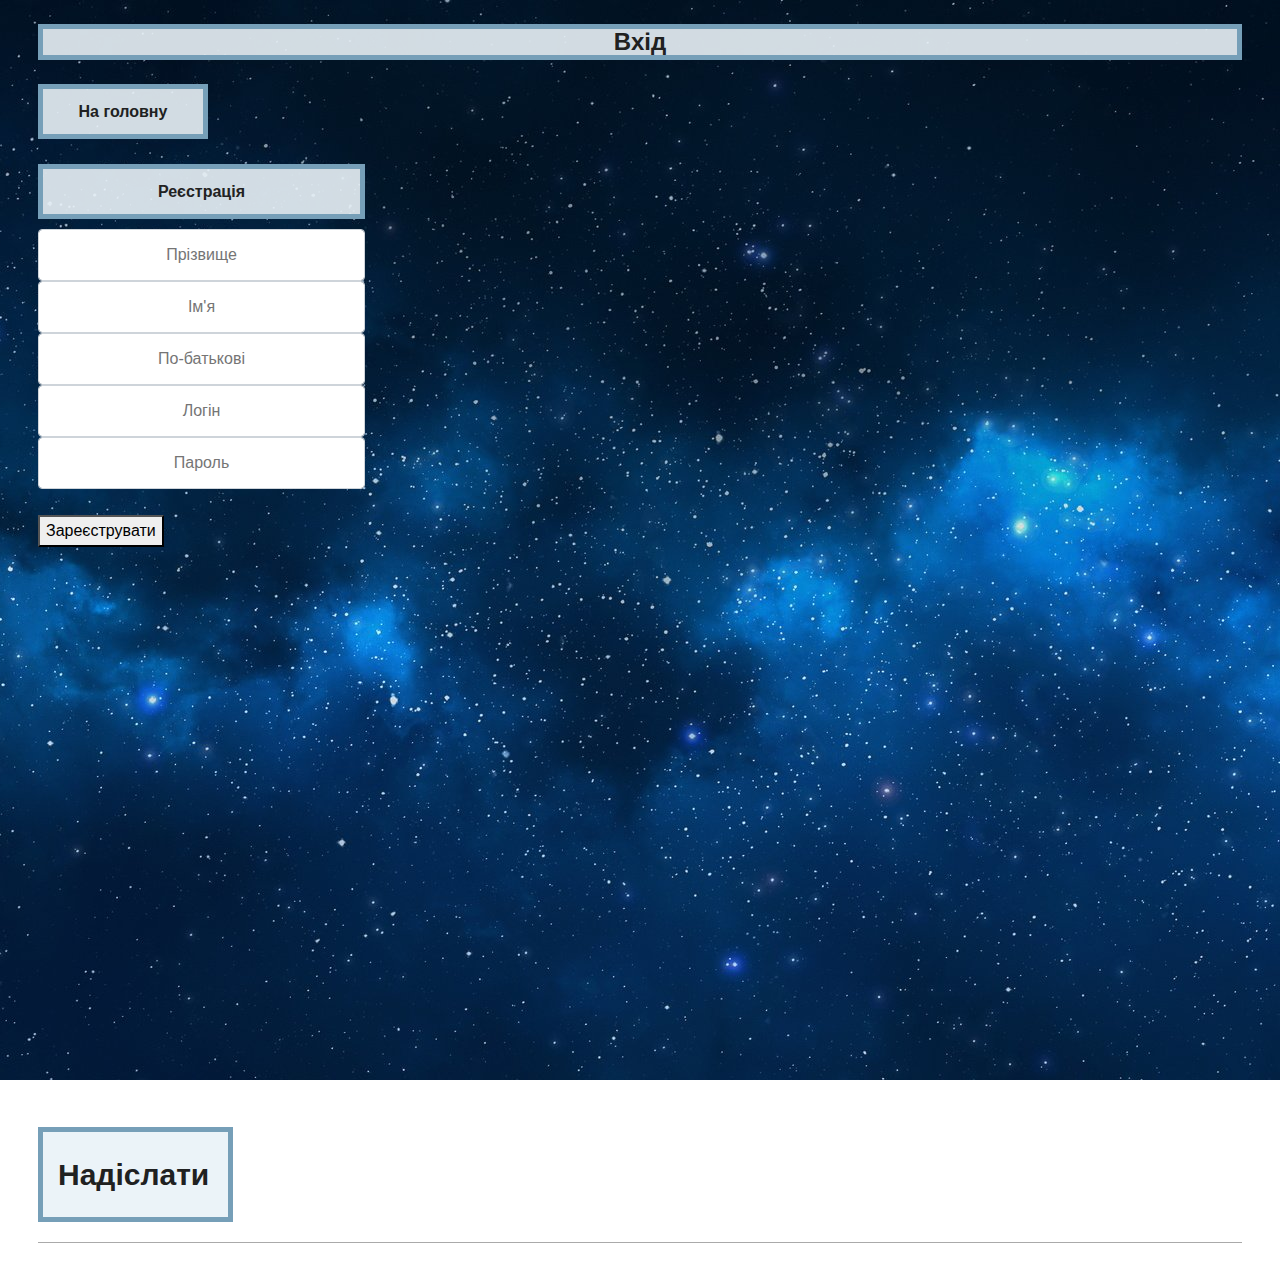
==== reglog.html @ 59780fc7 "Add files via upload" ====
<!DOCTYPE html>
<html lang="ua">
  <head>
    <title>ІСПД - Інформаційна система приватних досліджень</title>
    <link rel="stylesheet" href="style.css">
  </head>
  <body>
    <header>
      <p class="page-title">Вхід</p>
      <nav class="navigation">
        <a href="index.html">На головну</a>
      </nav>
    </header>
   <main>
    <div class="reg"><b>Реєстрація</div>
      <form action="check.php" method="post">
        <input type="text" class="form-control" name="FName" id="fname" placeholder="Прізвище">
        <input type="text" class="form-control" name="Name" id="name" placeholder="Ім'я">
        <input type="text" class="form-control" name="SName" id="sname" placeholder="По-батькові">
        <input type="text" class="form-control" name="login" id="login" placeholder="Логін">
        <input type="password" class="form-control" name="pass" id="pass" placeholder="Пароль"><br>
        <button class="btn btn-success" type="submit">Зареєструвати</button>
      </form>
    </main>
    <aside class="part"><a href="area.html">
          <p>Надіслати</p>
    </aside>
    <footer>
      © 2022 Всі права захищено.
    </footer>
  </body>
</html>
---- style.css ----
body {
  padding: 0 30px;
  font-size: 16px;
  line-height: 26px;
  font-family: "Palatino Linotype", sans-serif;
  color: #222222;

  background: #ffffff url("img/space.jpg") no-repeat top center;
}

.head {
width: 100%;
height: 100px;
background-color: rgba(233, 242, 247, 0.9);
border: 5px solid rgba(118, 159, 184, 1);

}

h1 {
  font-size: 24px;
  line-height: normal;
}

h2 {
  font-size: 24px;
  line-height: normal;
}

.navigation {
  text-align: center;
  line-height: 5px;
  width: 120px;
  margin-bottom: 10px;
  padding: 20px;
  font-weight: bold;
  background-color: rgba(233, 242, 247, 0.9);
  border: 5px solid rgba(118, 159, 184, 1);

}
  .reg {
  text-align: center;
  line-height: 5px;
  width: 23%;
  margin-top: 25px;
  margin-bottom: 10px;
  padding: 20px;
  font-weight: bold;
  background-color: rgba(233, 242, 247, 0.9);
  border: 5px solid rgba(118, 159, 184, 1);

  color: #222222;
}

.navigation ul {
  list-style: none;  
}

.navigation li {
  margin-bottom: 5px;
}

.navigation a {
  color: #ffffff;
}

.ds {
  padding: 30px;
  margin-top: 20px;
  margin-bottom: 235px;
  color: #ffffff;
  font-weight: bold;
  font-size: 18px;
}

.choice {
vertical-align: top;
outline-width: 50px;
width: 25%;
float: left;
height: 120px;
padding-top: 40px;
padding-bottom: 140px;
padding-left: 15px;
padding-right: 15px;
text-align: center;
color: #ffffff;
font-size: 20px;
font-weight: bold;
margin-top: 20px;
margin-left: 65px;
margin-right: 50px;
background-color: rgba(233, 242, 247, 0.9);
border: 5px solid rgba(118, 159, 184, 1);
}

.form-control{
text-align: center;
display:block;
width:25%;
height:calc(1.5em + .75rem + 2px);
padding:.375rem .75rem;
font-size:1rem;
font-weight:400;
line-height:1.5;
color:#495057;
background-color:#fff;
background-clip:padding-box;
border:1px solid #ced4da;
border-radius:.25rem;
transition:border-color .15s ease-in-out,box-shadow .15s ease-in-out}

button{border-radius:0}button:focus{outline:1px dotted;outline:5px auto -webkit-focus-ring-color}button,input,optgroup,select,textarea{margin:0;font-family:inherit;font-size:inherit;line-height:inherit}button,input{overflow:visible}button,select{text-transform:none}select{word-wrap:normal}[type=button],[type=reset],[type=submit],button{-webkit-appearance:button}[type=button]:not(:disabled),[type=reset]:not(:disabled),[type=submit]:not(:disabled),button:not(:disabled){cursor:pointer}[type=button]::-moz-focus-inner,[type=reset]::-moz-focus-inner,[type=submit]::-moz-focus-inner,button::-moz-focus-inner{padding:0;border-style:none}input[type=checkbox],input[type=radio]{box-sizing:border-box;padding:0}input[type=date],input[type=datetime-local],input[type=month],input[type=time]{-webkit-appearance:listbox}textarea{overflow:auto;resize:vertical}fieldset{min-width:0;padding:0;margin:0;border:0}legend{display:block;width:100%;max-width:100%;padding:0;margin-bottom:.5rem;font-size:1.5rem;line-height:inherit;color:inherit;white-space:normal}progress{vertical-align:baseline}[type=number]::-webkit-inner-spin-button,[type=number]::-webkit-outer-spin-button{height:auto}[type=search]{outline-offset:-2px;-webkit-appearance:none}[type=search]::-webkit-search-decoration{-webkit-appearance:none}::-webkit-file-upload-button{font:inherit;-webkit-appearance:button}

button.close{padding:0;background-color:transparent;border:0;-webkit-appearance:none;-moz-appearance:none;appearance:none}

.bg-primary{background-color:#007bff!important}
a.bg-primary:focus
a.bg-primary:hover
button.bg-primary:focus
button.bg-primary:hover{background-color:#0062cc!important}
.bg-secondary{background-color:#6c757d!important}
a.bg-secondary:focus
a.bg-secondary:hover
button.bg-secondary:focus
button.bg-secondary:hover{background-color:#545b62!important}
.bg-success{background-color:#28a745!important}
a.bg-success:focus
a.bg-success:hover
button.bg-success:focus
button.bg-success:hover{background-color:#1e7e34!important}
.bg-info{background-color:#17a2b8!important}
a.bg-info:focus
a.bg-info:hover
button.bg-info:focus
button.bg-info:hover{background-color:#117a8b!important}
.bg-warning{background-color:#ffc107!important}
a.bg-warning:focus
a.bg-warning:hover
button.bg-warning:focus
button.bg-warning:hover{background-color:#d39e00!important}
.bg-danger{background-color:#dc3545!important}
a.bg-danger:focus
a.bg-danger:hover
button.bg-danger:focus
button.bg-danger:hover{background-color:#bd2130!important}
.bg-light{background-color:#f8f9fa!important}
a.bg-light:focus
a.bg-light:hover
button.bg-light:focus
button.bg-light:hover{background-color:#dae0e5!important}
.bg-dark{background-color:#343a40!important}
a.bg-dark:focus
a.bg-dark:hover
button.bg-dark:focus
button.bg-dark:hover{background-color:#1d2124!important}

.sitename{
width: 17%;
height: 70px;
padding-top: 30px;
float: left;
margin-right: 200px !important;
margin: auto;
text-align: center;
font-size: 24px;
font-weight: bold;
background: url("img/shattle.jpg") no-repeat top center;
}

.namesp{
width: 12%;
height: 45px;
text-align: center;
float: left;
padding-top: 12px;
color: #121414;
font-size: 20px;
font-weight: bold;
margin-top: 15px;
margin-left: 0.5%;
background-color: rgba(233, 242, 247, 0.8);
border: 5px solid rgba(118, 159, 184, 1);
}

.namesp:hover {
background-color: rgba(188, 224, 245, 1);
}

.reglog{
width: 16%;
height: 45px;
text-align: center;
float: left;
padding-top: 12px;
color: #121414;
font-size: 20px;
font-weight: bold;
margin-top: 15px;
margin-left: 0.5%;
background-color: rgba(233, 242, 247, 0.8);
border: 5px solid rgba(118, 159, 184, 1);
}

.reglog:hover {
background-color: rgba(188, 224, 245, 1);
}

.navigation:hover {
background-color: rgba(188, 224, 245, 1);
}

.prof:hover{
background-color: rgba(188, 224, 245, 1);
}

.part:hover{
background-color: rgba(188, 224, 245, 1);
}

.ava {
width: 17%;
float: left;
height: 70px;
padding-top: 30px;
margin-top: 15px;
text-align: center;
height: 60px;
margin: auto;
}

.avatar-container {
  text-align: center;
}

.avatar {
  border-radius: 60%;
}

.page-title {
  text-align: center;
  font-size: 24px;
  font-weight: bold;
  background-color: rgba(233, 242, 247, 0.9);
  border: 5px solid rgba(118, 159, 184, 1);
  color: #202121;
}

.ar {
font-size: 24px;
padding: 120px;
margin-bottom: 20px;
margin-left: 50px;
margin-right: 50px;
}

a[href] {
  color: #202121;
  text-decoration: none;
}

.fp {
font-weight: bold;
font-size: 24px;
margin: 10px;
padding-left: 39%;
color: #ffffff;
margin-top: 10px;
}

.area-1 {
float: left;
padding-top: 30px;
padding-bottom: 30px;
padding-left: 60px;
padding-right: 60px;
width: 290px;
height: 450px;
margin-top: 20px;
margin-right: 100px;
margin-bottom: 10px;
color: #202121;
background-color: rgba(233, 242, 247, 0.9);
border: 5px solid rgba(118, 159, 184, 1);
}

.area-2 {
float: left;
padding-top: 30px;
padding-bottom: 30px;
padding-left: 60px;
padding-right: 60px;
width: 320px;
height: 450px;
margin-top: 20px;
margin-right: 100px;
margin-bottom: 10px;
color: #202121;
background-color: rgba(233, 242, 247, 0.9);
border: 5px solid rgba(118, 159, 184, 1);
}

.profile-1 {
line-height: 30px;
text-align: center;
font-size: 30px;
float: left;
padding: 60px;
padding-top: 25px;
padding-right: 40px;
width: 600px;
height: 110px;
margin-top: 10px;
margin-right: 50px;
margin-bottom: 10px;
color: #ffffff;
background-color: rgba(233, 242, 247, 0.5);
border: 5px solid rgba(118, 159, 184, 1);
}

.profile-2 {
float: right;
width: 250px;
height: 250px;
margin-top: 10px;
margin-left: 50px;
margin-bottom: 10px;
color: #ffffff;
}

article {
margin: 10px;
padding-left: 10px;
padding-bottom: 60px;
color: #202121;
background-color: rgba(233, 242, 247, 0.9);
border: 5px solid rgba(118, 159, 184, 1);
}

.acv {
margin: 10px;
padding-left: 10px;
padding-bottom: 120px;
color: #202121;
background-color: rgba(233, 242, 247, 0.9);
border: 5px solid rgba(118, 159, 184, 1);
}

section {
margin: 10px;
padding-left: 10px;
color: #ffffff;
}

.part {
  text-align: left;
  line-height: 5px;
  width: 150px;
  margin-top: 580px;
  padding-top: 10px;
  padding-bottom: 10px;
  padding-left: 15px;
  padding-right: 20px;
  font-size: 30px;
  font-weight: bold;
  background-color: rgba(233, 242, 247, 0.9);
  border: 5px solid rgba(118, 159, 184, 1);
}

.prof {
  width: 150px;
  font-size: 30px;
  font-weight: bold;
  margin-top: 280px;
  padding: 15px;
  text-align: center;
  color: #ffffff;
  background-color: rgba(233, 242, 247, 0.8);
  border: 5px solid rgba(118, 159, 184, 1);
}

.foot {
margin-top: 390px;
padding-top: 10px;
}

.footing {
margin-top: 80px;
}

.shop {
  margin-left: 200px;
  margin-top: 10px;
  color: #ffffff;
}

.choice:hover {
background-color: rgba(188, 224, 245, 1);
}

.spacepng {
width: 19px;
height: 27px;
float: left;
padding-top: 0px;
padding-bottom: 0px;
font-size: 20px;
margin-top: 15px;
margin-left: 3%;
filter: hue-rotate(60deg);
}

footer {
  margin-top: 20px;
  padding-top: 10px;
  color: #ffffff;
  border-top: 1px solid #aaaaaa;
  font-weight: bold;
}
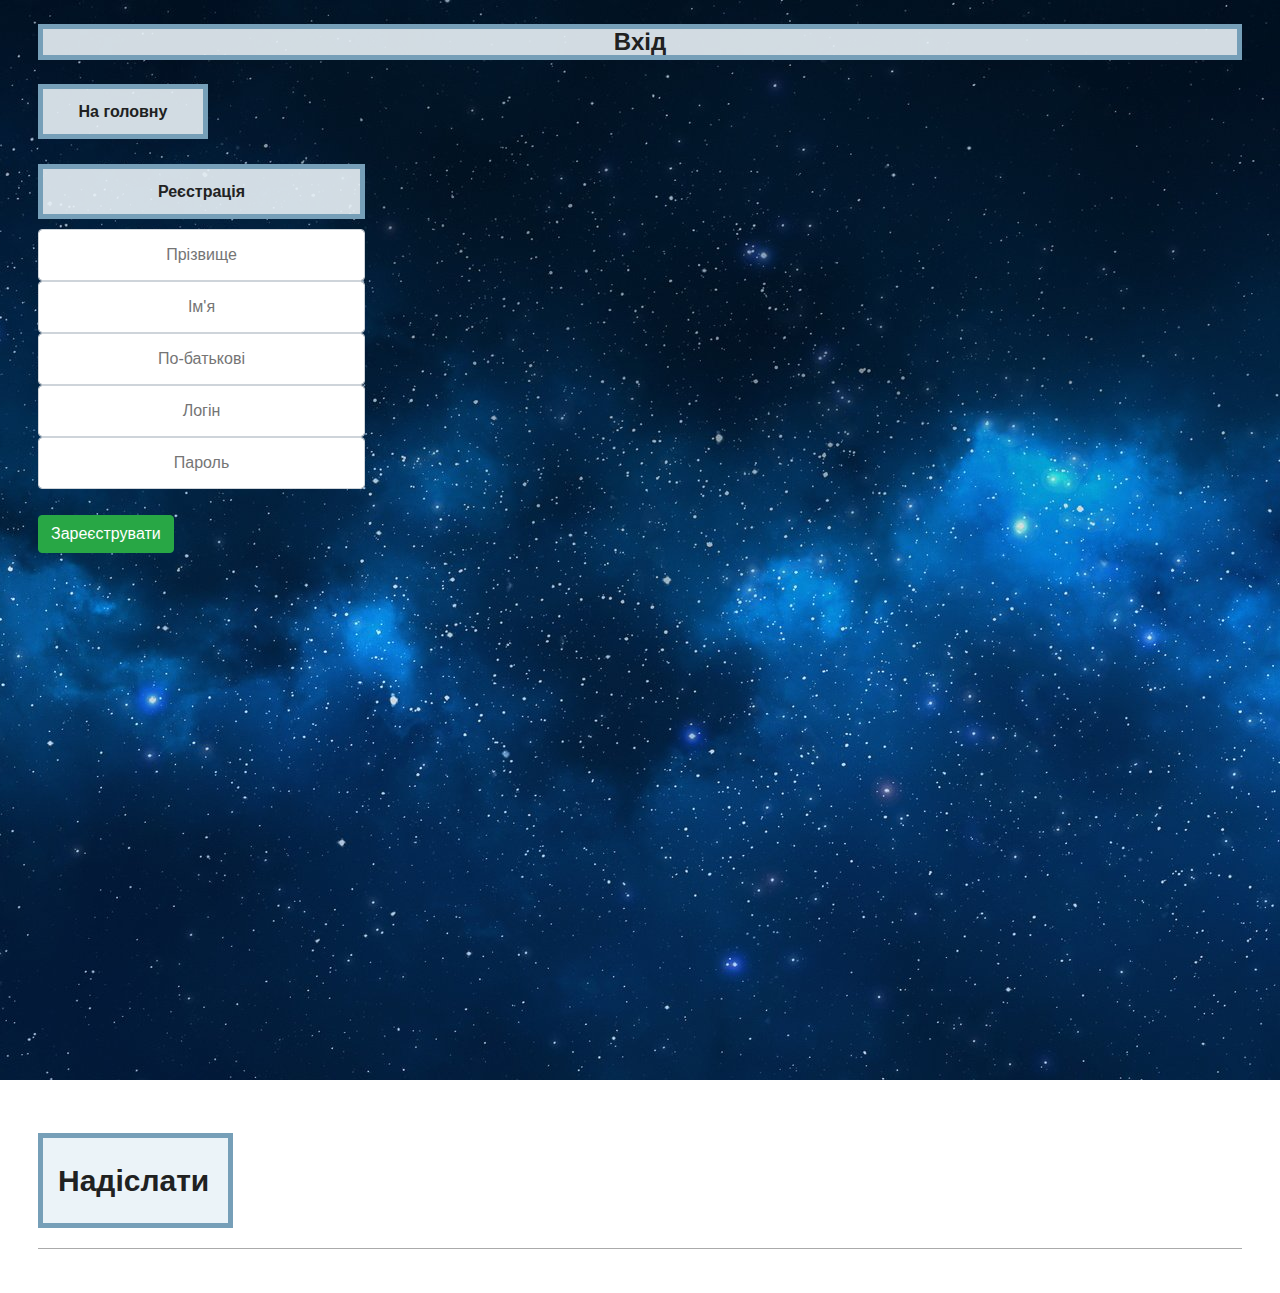
==== commit 43779dd1: "Update reglog.html" ====
--- a/reglog.html
+++ b/reglog.html
@@ -13,7 +13,7 @@
     </header>
    <main>
     <div class="reg"><b>Реєстрація</div>
-      <form action="check.php" method="post">
+      <form action="check.html" method="post">
         <input type="text" class="form-control" name="FName" id="fname" placeholder="Прізвище">
         <input type="text" class="form-control" name="Name" id="name" placeholder="Ім'я">
         <input type="text" class="form-control" name="SName" id="sname" placeholder="По-батькові">
@@ -29,4 +29,4 @@
       © 2022 Всі права захищено.
     </footer>
   </body>
-</html>+</html>
--- a/style.css
+++ b/style.css
@@ -92,6 +92,32 @@
 background-color: rgba(233, 242, 247, 0.9);
 border: 5px solid rgba(118, 159, 184, 1);
 }
+
+.btn{
+display:inline-block;
+font-weight:400;
+color:#212529;
+text-align:center;
+vertical-align:middle;
+-webkit-user-select:none;
+-moz-user-select:none;
+-ms-user-select:none;
+user-select:none;
+background-color:transparent;
+border:1px solid transparent;
+padding:.375rem .75rem;font-size:1rem;
+line-height:1.5;
+border-radius:.25rem;
+transition:color .15s ease-in-out,background-color .15s ease-in-out,border-color .15s ease-in-out,box-shadow .15s ease-in-out}
+
+.btn-success{
+color:#fff;
+background-color:#28a745;
+border-color:#28a745}
+.btn-success:hover{
+color:#fff;
+background-color:#218838;
+border-color:#1e7e34}
 
 .form-control{
 text-align: center;
@@ -415,4 +441,4 @@
   color: #ffffff;
   border-top: 1px solid #aaaaaa;
   font-weight: bold;
-}+}
